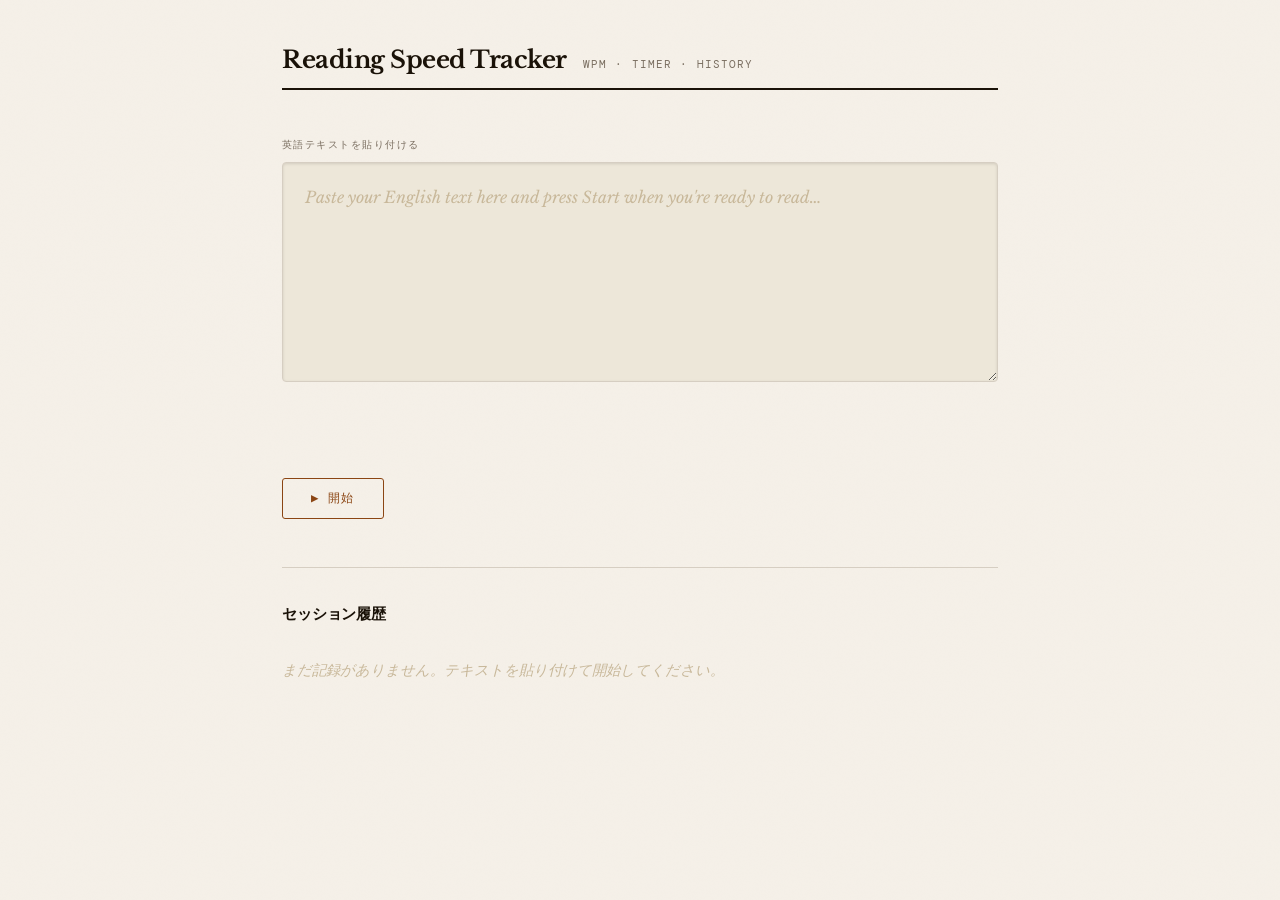
==== index.html @ 4b0d695a "Rename reading-speed-tracker.html to index.html" ====
<!DOCTYPE html>
<html lang="ja">
<head>
<meta charset="UTF-8">
<meta name="viewport" content="width=device-width, initial-scale=1.0">
<title>Reading Speed Tracker</title>
<link rel="preconnect" href="https://fonts.googleapis.com">
<link href="https://fonts.googleapis.com/css2?family=Libre+Baskerville:ital,wght@0,400;0,700;1,400&family=DM+Mono:wght@300;400&display=swap" rel="stylesheet">
<style>
  *, *::before, *::after { box-sizing: border-box; margin: 0; padding: 0; }

  :root {
    --ink: #1a1208;
    --paper: #f5f0e8;
    --cream: #ede7d9;
    --sepia: #c8b89a;
    --accent: #8b4513;
    --accent-light: #c0622d;
    --muted: #7a6e60;
    --rule: #d6cec2;
    --danger: #9b2335;
    --success: #2d6a4f;
    --shadow: rgba(26,18,8,0.12);
  }

  html { font-size: 16px; }

  body {
    background: var(--paper);
    color: var(--ink);
    font-family: 'Libre Baskerville', Georgia, serif;
    min-height: 100vh;
    padding: 0;
    overflow-x: hidden;
  }

  /* Subtle grain overlay */
  body::before {
    content: '';
    position: fixed;
    inset: 0;
    background-image: url("data:image/svg+xml,%3Csvg xmlns='http://www.w3.org/2000/svg' width='200' height='200'%3E%3Cfilter id='n'%3E%3CfeTurbulence type='fractalNoise' baseFrequency='0.75' numOctaves='4' stitchTiles='stitch'/%3E%3C/filter%3E%3Crect width='200' height='200' filter='url(%23n)' opacity='0.025'/%3E%3C/svg%3E");
    pointer-events: none;
    z-index: 0;
    opacity: 0.6;
  }

  /* ── Layout ── */
  .page {
    position: relative;
    z-index: 1;
    max-width: 780px;
    margin: 0 auto;
    padding: 48px 32px 80px;
  }

  /* ── Header ── */
  header {
    border-bottom: 2px solid var(--ink);
    padding-bottom: 16px;
    margin-bottom: 48px;
    display: flex;
    align-items: baseline;
    gap: 16px;
  }

  header h1 {
    font-size: 1.5rem;
    font-weight: 700;
    letter-spacing: -0.02em;
    line-height: 1;
    color: var(--ink);
  }

  header .subtitle {
    font-family: 'DM Mono', monospace;
    font-size: 0.7rem;
    color: var(--muted);
    letter-spacing: 0.1em;
    text-transform: uppercase;
  }

  /* ── Section label ── */
  .section-label {
    font-family: 'DM Mono', monospace;
    font-size: 0.65rem;
    letter-spacing: 0.14em;
    text-transform: uppercase;
    color: var(--muted);
    margin-bottom: 10px;
  }

  /* ── Textarea ── */
  .input-area {
    margin-bottom: 24px;
  }

  textarea {
    width: 100%;
    min-height: 220px;
    resize: vertical;
    background: var(--cream);
    border: 1.5px solid var(--rule);
    border-radius: 4px;
    padding: 20px 22px;
    font-family: 'Libre Baskerville', Georgia, serif;
    font-size: 1rem;
    line-height: 1.75;
    color: var(--ink);
    outline: none;
    transition: border-color 0.2s, box-shadow 0.2s;
    box-shadow: inset 0 1px 3px var(--shadow);
  }

  textarea::placeholder {
    color: var(--sepia);
    font-style: italic;
  }

  textarea:focus {
    border-color: var(--accent);
    box-shadow: inset 0 1px 3px var(--shadow), 0 0 0 3px rgba(139,69,19,0.1);
  }

  textarea:disabled {
    cursor: not-allowed;
    opacity: 0.7;
  }

  /* ── Reading display ── */
  .reading-display {
    display: none;
    background: var(--cream);
    border: 1.5px solid var(--rule);
    border-radius: 4px;
    padding: 28px 30px;
    font-size: 1.05rem;
    line-height: 1.85;
    color: var(--ink);
    min-height: 220px;
    box-shadow: inset 0 1px 3px var(--shadow);
    white-space: pre-wrap;
    word-break: break-word;
    margin-bottom: 24px;
    animation: fadeIn 0.35s ease;
  }

  @keyframes fadeIn { from { opacity:0; transform:translateY(4px); } to { opacity:1; transform:translateY(0); } }

  /* ── Timer bar ── */
  .timer-row {
    display: flex;
    align-items: center;
    gap: 20px;
    margin-bottom: 20px;
    height: 48px;
  }

  .timer-display {
    font-family: 'DM Mono', monospace;
    font-size: 2rem;
    font-weight: 300;
    color: var(--accent);
    letter-spacing: 0.05em;
    min-width: 110px;
    display: none;
  }

  .timer-display.visible { display: block; animation: fadeIn 0.2s ease; }

  /* pulse dot */
  .pulse-dot {
    width: 8px;
    height: 8px;
    border-radius: 50%;
    background: var(--accent-light);
    display: none;
    box-shadow: 0 0 0 0 rgba(192,98,45,0.5);
  }

  .pulse-dot.visible {
    display: block;
    animation: pulse 1.4s ease infinite;
  }

  @keyframes pulse {
    0%   { box-shadow: 0 0 0 0   rgba(192,98,45,0.5); }
    70%  { box-shadow: 0 0 0 8px rgba(192,98,45,0); }
    100% { box-shadow: 0 0 0 0   rgba(192,98,45,0); }
  }

  /* ── Buttons ── */
  .btn-row {
    display: flex;
    gap: 12px;
    flex-wrap: wrap;
  }

  .btn {
    font-family: 'DM Mono', monospace;
    font-size: 0.78rem;
    letter-spacing: 0.1em;
    text-transform: uppercase;
    border: 1.5px solid currentColor;
    border-radius: 3px;
    padding: 11px 28px;
    cursor: pointer;
    transition: background 0.18s, color 0.18s, transform 0.12s;
    background: transparent;
  }

  .btn:active { transform: scale(0.97); }

  .btn-start {
    color: var(--accent);
    border-color: var(--accent);
  }
  .btn-start:hover { background: var(--accent); color: var(--paper); }
  .btn-start:disabled { opacity: 0.35; cursor: not-allowed; }
  .btn-start:disabled:hover { background: transparent; color: var(--accent); }

  .btn-stop {
    color: var(--success);
    border-color: var(--success);
    display: none;
  }
  .btn-stop:hover { background: var(--success); color: var(--paper); }

  .btn-reset {
    color: var(--muted);
    border-color: var(--rule);
    display: none;
  }
  .btn-reset:hover { background: var(--muted); color: var(--paper); border-color: var(--muted); }

  /* ── Divider ── */
  .divider {
    border: none;
    border-top: 1px solid var(--rule);
    margin: 48px 0 36px;
  }

  /* ── History ── */
  .history-header {
    display: flex;
    align-items: baseline;
    justify-content: space-between;
    margin-bottom: 20px;
  }

  .history-title {
    font-size: 0.95rem;
    font-weight: 700;
    letter-spacing: -0.01em;
  }

  .history-count {
    font-family: 'DM Mono', monospace;
    font-size: 0.65rem;
    color: var(--muted);
  }

  .history-empty {
    font-style: italic;
    color: var(--sepia);
    font-size: 0.9rem;
    padding: 16px 0;
  }

  .history-list {
    display: flex;
    flex-direction: column;
    gap: 1px;
  }

  .history-item {
    background: var(--cream);
    border: 1px solid var(--rule);
    border-radius: 3px;
    padding: 14px 16px;
    display: grid;
    grid-template-columns: 1fr auto;
    align-items: start;
    gap: 12px;
    animation: slideIn 0.3s ease;
    transition: background 0.15s;
  }

  .history-item:hover { background: #e8e0d0; }

  @keyframes slideIn {
    from { opacity:0; transform:translateX(-6px); }
    to   { opacity:1; transform:translateX(0); }
  }

  .history-item-body { min-width: 0; }

  /* Row 1: datetime */
  .history-datetime {
    font-family: 'DM Mono', monospace;
    font-size: 0.65rem;
    color: var(--sepia);
    margin-bottom: 8px;
    letter-spacing: 0.04em;
  }

  /* Row 2: wpm + stats */
  .history-stats {
    display: flex;
    align-items: baseline;
    gap: 16px;
    flex-wrap: wrap;
    margin-bottom: 8px;
  }

  .history-wpm {
    font-family: 'DM Mono', monospace;
    font-size: 1.25rem;
    font-weight: 400;
    color: var(--accent);
    letter-spacing: -0.02em;
    line-height: 1;
  }

  .history-wpm span {
    font-size: 0.62rem;
    letter-spacing: 0.1em;
    text-transform: uppercase;
    color: var(--muted);
    margin-left: 2px;
  }

  .history-stat {
    font-family: 'DM Mono', monospace;
    font-size: 0.75rem;
    color: var(--muted);
  }

  .stat-sep {
    color: var(--rule);
    font-size: 0.7rem;
  }

  /* Row 3: labeled badges */
  .history-badges {
    display: flex;
    align-items: center;
    gap: 10px;
    flex-wrap: wrap;
  }

  .badge-group {
    display: flex;
    align-items: center;
    gap: 5px;
  }

  .badge-category {
    font-family: 'DM Mono', monospace;
    font-size: 0.58rem;
    letter-spacing: 0.1em;
    text-transform: uppercase;
    color: var(--sepia);
  }

  .btn-delete {
    background: none;
    border: none;
    cursor: pointer;
    color: var(--sepia);
    font-size: 1rem;
    line-height: 1;
    padding: 2px 4px;
    border-radius: 2px;
    transition: color 0.15s, background 0.15s;
    flex-shrink: 0;
    font-family: 'DM Mono', monospace;
  }

  .btn-delete:hover { color: var(--danger); background: rgba(155,35,53,0.08); }

  /* ── WPM rating badge ── */
  .wpm-badge {
    display: inline-block;
    font-family: 'DM Mono', monospace;
    font-size: 0.58rem;
    letter-spacing: 0.1em;
    text-transform: uppercase;
    padding: 2px 7px;
    border-radius: 2px;
    vertical-align: middle;
    margin-left: 8px;
  }

  .badge-slow   { background: #f0ebe3; color: var(--muted); border: 1px solid var(--rule); }
  .badge-avg    { background: #e8f0eb; color: var(--success); border: 1px solid #b5d4be; }
  .badge-fast   { background: #fdf0e8; color: var(--accent-light); border: 1px solid #e8c8a8; }
  .badge-expert { background: #fde8ec; color: var(--danger); border: 1px solid #e8b8c4; }

  /* ── Difficulty badge ── */
  .diff-badge {
    display: inline-block;
    font-family: 'DM Mono', monospace;
    font-size: 0.58rem;
    letter-spacing: 0.1em;
    text-transform: uppercase;
    padding: 2px 7px;
    border-radius: 2px;
    vertical-align: middle;
    cursor: default;
  }
  .diff-easy         { background: #eaf4ee; color: #2d6a4f; border: 1px solid #b5d4be; }
  .diff-intermediate { background: #eaf0f8; color: #2a5a8a; border: 1px solid #aac4e0; }
  .diff-advanced     { background: #f5eefa; color: #6b3a9a; border: 1px solid #cba8e8; }
  .diff-academic     { background: #fde8ec; color: var(--danger); border: 1px solid #e8b8c4; }

  /* ── Scroll fade for history ── */
  .history-scroll {
    max-height: 520px;
    overflow-y: auto;
    scrollbar-width: thin;
    scrollbar-color: var(--rule) transparent;
    padding-right: 4px;
  }

  /* ── Responsive ── */
  @media (max-width: 540px) {
    .page { padding: 28px 18px 60px; }
    header { flex-direction: column; gap: 4px; }
    .timer-display { font-size: 1.5rem; }
    .history-meta { gap: 8px; }
  }
</style>
</head>
<body>
<div class="page">

  <header>
    <h1>Reading Speed Tracker</h1>
    <span class="subtitle">WPM · Timer · History</span>
  </header>

  <!-- Input -->
  <div class="input-area" id="inputArea">
    <div class="section-label">英語テキストを貼り付ける</div>
    <textarea
      id="textInput"
      placeholder="Paste your English text here and press Start when you're ready to read…"
      spellcheck="false"
    ></textarea>
  </div>

  <!-- Reading view -->
  <div class="reading-display" id="readingDisplay"></div>

  <!-- Timer + buttons -->
  <div class="timer-row">
    <div class="pulse-dot" id="pulseDot"></div>
    <div class="timer-display" id="timerDisplay">0:00.0</div>
  </div>

  <div class="btn-row">
    <button class="btn btn-start" id="btnStart">▶ 開始</button>
    <button class="btn btn-stop"  id="btnStop">■ 終了</button>
    <button class="btn btn-reset" id="btnReset">↺ リセット</button>
  </div>

  <hr class="divider">

  <!-- History -->
  <div class="history-header">
    <div class="history-title">セッション履歴</div>
    <div class="history-count" id="historyCount"></div>
  </div>

  <div class="history-scroll">
    <div class="history-list" id="historyList">
      <div class="history-empty" id="historyEmpty">まだ記録がありません。テキストを貼り付けて開始してください。</div>
    </div>
  </div>

</div>

<script>
  (() => {
    // ── State ──
    let timerInterval = null;
    let startTime     = null;
    let elapsedMs     = 0;
    let running       = false;
    let sessions      = JSON.parse(localStorage.getItem('rspd_sessions') || '[]');

    // ── Elements ──
    const textInput      = document.getElementById('textInput');
    const readingDisplay = document.getElementById('readingDisplay');
    const inputArea      = document.getElementById('inputArea');
    const timerDisplay   = document.getElementById('timerDisplay');
    const pulseDot       = document.getElementById('pulseDot');
    const btnStart       = document.getElementById('btnStart');
    const btnStop        = document.getElementById('btnStop');
    const btnReset       = document.getElementById('btnReset');
    const historyList    = document.getElementById('historyList');
    const historyEmpty   = document.getElementById('historyEmpty');
    const historyCount   = document.getElementById('historyCount');

    // ── Helpers ──
    function countWords(text) {
      return text.trim().split(/\s+/).filter(w => w.length > 0).length;
    }

    function formatTime(ms) {
      const total = Math.floor(ms / 100);
      const tenths = total % 10;
      const secs   = Math.floor(total / 10) % 60;
      const mins   = Math.floor(total / 600);
      return `${mins}:${String(secs).padStart(2,'0')}.${tenths}`;
    }

    function calcWPM(words, ms) {
      const mins = ms / 60000;
      return mins > 0 ? Math.round(words / mins) : 0;
    }

    function wpmBadge(wpm) {
      // Based on native English reader speed norms by school grade
      if (wpm <  150) return ['badge-slow',   'Elementary'];    // ~Grade 1-4
      if (wpm <  250) return ['badge-avg',    'Middle School']; // ~Grade 5-8 / avg adult
      if (wpm <  400) return ['badge-fast',   'High School'];   // ~Grade 9-12
      if (wpm <  600) return ['badge-fast',   'College'];       // above-avg adult
      return              ['badge-expert', 'Speed Reader'];  // exceptional
    }

    // ── Difficulty analysis (Flesch-Kincaid + Gunning Fog blend) ──
    function countSyllables(word) {
      word = word.toLowerCase().replace(/[^a-z]/g, '');
      if (!word) return 0;
      if (word.length <= 3) return 1;
      word = word.replace(/e$/, ''); // drop silent final e
      const groups = word.match(/[aeiouy]+/g);
      return Math.max(1, groups ? groups.length : 1);
    }

    function analyzeDifficulty(text) {
      const sentences = text.split(/[.!?]+/).map(s => s.trim()).filter(s => s.length > 0);
      const sentCount = Math.max(1, sentences.length);
      const words     = text.match(/[a-zA-Z'-]+/g) || [];
      const wordCount = Math.max(1, words.length);

      let totalSyl = 0, complexWc = 0;
      words.forEach(w => {
        const s = countSyllables(w);
        totalSyl += s;
        if (s >= 3) complexWc++;
      });

      // Flesch-Kincaid Grade Level
      const fkgl = 0.39 * (wordCount / sentCount) + 11.8 * (totalSyl / wordCount) - 15.59;
      // Gunning Fog hard-word ratio (scaled to grade-like range)
      const fogBoost = (complexWc / wordCount) * 40;
      // Blend FK 70% + Fog 30%
      const grade = Math.max(0, Math.round((fkgl * 0.7 + fogBoost * 0.3) * 10) / 10);

      // Labels mirror FK Grade Level: literally the US school grade system
      let cls, label;
      if      (grade <  6) { cls = 'diff-easy';         label = 'Elementary';   }
      else if (grade <  9) { cls = 'diff-intermediate'; label = 'Middle School'; }
      else if (grade < 13) { cls = 'diff-advanced';     label = 'High School';  }
      else                 { cls = 'diff-academic';     label = 'College';      }

      return { cls, label, grade };
    }

    function nowLabel() {
      const d   = new Date();
      const mon = d.toLocaleString('en-US', { month: 'short' });
      const day = d.getDate();
      const hh  = String(d.getHours()).padStart(2, '0');
      const mm  = String(d.getMinutes()).padStart(2, '0');
      return `${mon} ${day}  ·  ${hh}:${mm}`;
    }

    function saveSession(session) {
      sessions.unshift(session);
      localStorage.setItem('rspd_sessions', JSON.stringify(sessions));
    }

    function deleteSession(id) {
      sessions = sessions.filter(s => s.id !== id);
      localStorage.setItem('rspd_sessions', JSON.stringify(sessions));
      renderHistory();
    }

    // ── Render history ──
    function renderHistory() {
      // remove old items (keep empty msg)
      [...historyList.querySelectorAll('.history-item')].forEach(el => el.remove());

      if (sessions.length === 0) {
        historyEmpty.style.display = '';
        historyCount.textContent   = '';
        return;
      }

      historyEmpty.style.display = 'none';
      historyCount.textContent   = `${sessions.length} 件`;

      sessions.forEach(s => {
        const [cls, label] = wpmBadge(s.wpm);
        const diff = s.diff || analyzeDifficulty(s.text);

        const el = document.createElement('div');
        el.className  = 'history-item';
        el.dataset.id = s.id;

        el.innerHTML = `
          <div class="history-item-body">
            <div class="history-datetime">${s.time}</div>
            <div class="history-stats">
              <div class="history-wpm">${s.wpm}<span>wpm</span></div>
              <span class="stat-sep">·</span>
              <span class="history-stat">${formatTime(s.ms)}</span>
              <span class="stat-sep">·</span>
              <span class="history-stat">${s.words} words</span>
            </div>
            <div class="history-badges">
              <div class="badge-group">
                <span class="badge-category">Pace</span>
                <span class="wpm-badge ${cls}" title="Reading speed vs. native English speakers">${label}</span>
              </div>
              <div class="badge-group">
                <span class="badge-category">Text</span>
                <span class="diff-badge ${diff.cls}" title="FK Grade ${diff.grade}">${diff.label}</span>
              </div>
            </div>
          </div>
          <button class="btn-delete" title="削除" data-id="${s.id}">✕</button>
        `;

        historyList.appendChild(el);
      });
    }

    function escHtml(s) {
      return s.replace(/&/g,'&amp;').replace(/</g,'&lt;').replace(/>/g,'&gt;').replace(/"/g,'&quot;');
    }

    // ── Timer tick ──
    function tick() {
      elapsedMs = Date.now() - startTime;
      timerDisplay.textContent = formatTime(elapsedMs);
    }

    // ── Start ──
    btnStart.addEventListener('click', () => {
      const text = textInput.value.trim();
      if (!text) {
        textInput.focus();
        textInput.style.borderColor = 'var(--danger)';
        setTimeout(() => textInput.style.borderColor = '', 1200);
        return;
      }

      running = true;
      startTime = Date.now();
      elapsedMs = 0;

      // Switch UI
      inputArea.style.display       = 'none';
      readingDisplay.style.display  = 'block';
      readingDisplay.textContent    = text;
      timerDisplay.classList.add('visible');
      pulseDot.classList.add('visible');
      btnStart.style.display        = 'none';
      btnStop.style.display         = 'inline-block';
      btnReset.style.display        = 'none';

      timerInterval = setInterval(tick, 100);
    });

    // ── Stop ──
    btnStop.addEventListener('click', () => {
      if (!running) return;
      clearInterval(timerInterval);
      running = false;

      elapsedMs = Date.now() - startTime;
      const text  = textInput.value.trim();
      const words = countWords(text);
      const wpm   = calcWPM(words, elapsedMs);

      // Stop visual
      pulseDot.classList.remove('visible');
      timerDisplay.textContent = formatTime(elapsedMs);

      // Save
      const session = { id: Date.now(), text, words, ms: elapsedMs, wpm, diff: analyzeDifficulty(text), time: nowLabel() };
      saveSession(session);
      renderHistory();

      // Show reset
      btnStop.style.display  = 'none';
      btnReset.style.display = 'inline-block';
    });

    // ── Reset ──
    btnReset.addEventListener('click', () => {
      running = false;
      elapsedMs = 0;

      inputArea.style.display       = '';
      readingDisplay.style.display  = 'none';
      timerDisplay.classList.remove('visible');
      timerDisplay.textContent      = '0:00.0';
      pulseDot.classList.remove('visible');
      btnStop.style.display         = 'none';
      btnReset.style.display        = 'none';
      btnStart.style.display        = '';
      textInput.value               = '';
    });

    // ── Delete history ──
    historyList.addEventListener('click', e => {
      const btn = e.target.closest('.btn-delete');
      if (!btn) return;
      const id = Number(btn.dataset.id);
      const item = btn.closest('.history-item');
      item.style.transition = 'opacity 0.2s, transform 0.2s';
      item.style.opacity    = '0';
      item.style.transform  = 'translateX(10px)';
      setTimeout(() => { deleteSession(id); }, 200);
    });

    // ── Init ──
    renderHistory();
  })();
</script>
</body>
</html>
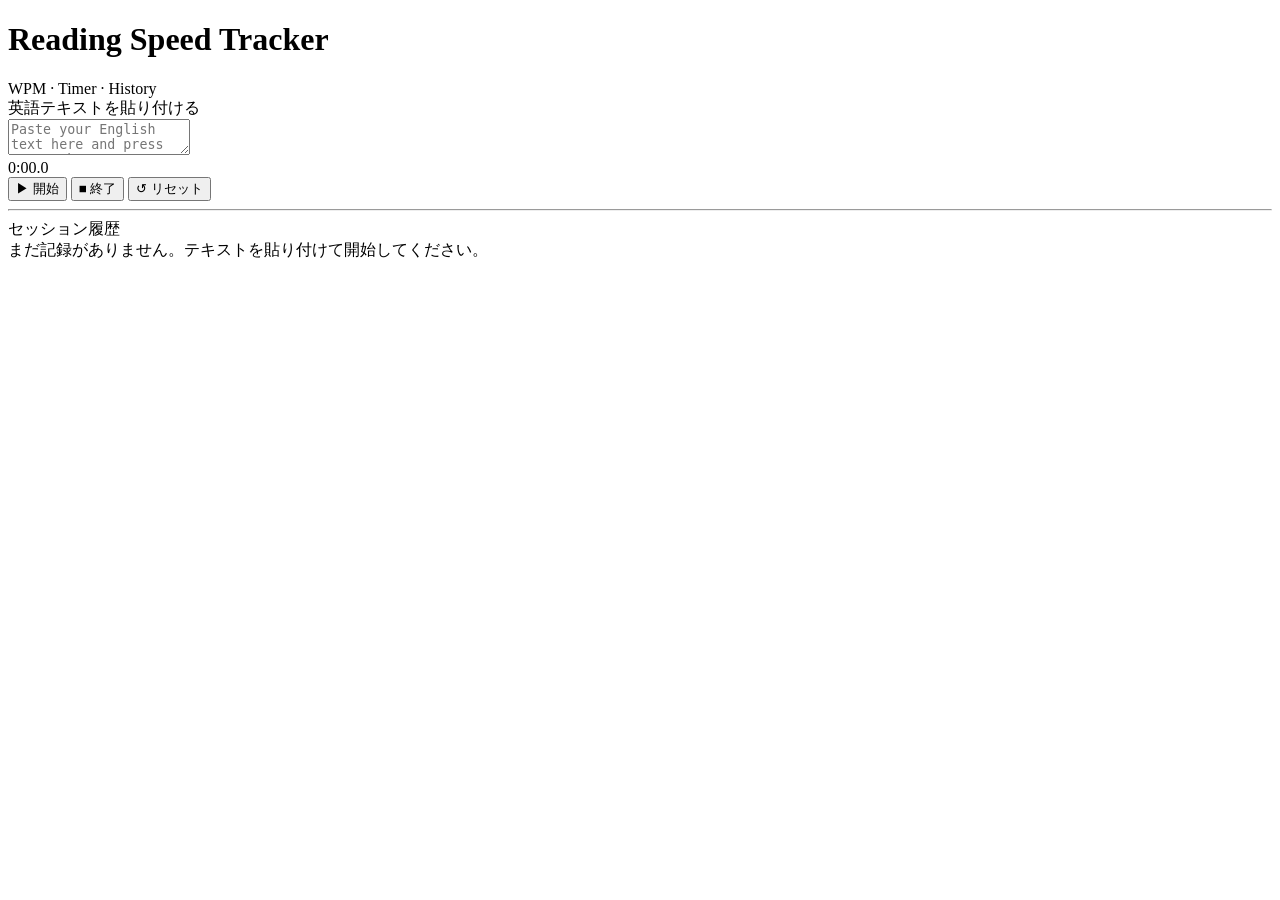
==== commit 447b76b7: "Extract styles to external CSS file The styles for the reading speed tracker have been moved from an" ====
--- a/index.html
+++ b/index.html
@@ -6,431 +6,7 @@
 <title>Reading Speed Tracker</title>
 <link rel="preconnect" href="https://fonts.googleapis.com">
 <link href="https://fonts.googleapis.com/css2?family=Libre+Baskerville:ital,wght@0,400;0,700;1,400&family=DM+Mono:wght@300;400&display=swap" rel="stylesheet">
-<style>
-  *, *::before, *::after { box-sizing: border-box; margin: 0; padding: 0; }
-
-  :root {
-    --ink: #1a1208;
-    --paper: #f5f0e8;
-    --cream: #ede7d9;
-    --sepia: #c8b89a;
-    --accent: #8b4513;
-    --accent-light: #c0622d;
-    --muted: #7a6e60;
-    --rule: #d6cec2;
-    --danger: #9b2335;
-    --success: #2d6a4f;
-    --shadow: rgba(26,18,8,0.12);
-  }
-
-  html { font-size: 16px; }
-
-  body {
-    background: var(--paper);
-    color: var(--ink);
-    font-family: 'Libre Baskerville', Georgia, serif;
-    min-height: 100vh;
-    padding: 0;
-    overflow-x: hidden;
-  }
-
-  /* Subtle grain overlay */
-  body::before {
-    content: '';
-    position: fixed;
-    inset: 0;
-    background-image: url("data:image/svg+xml,%3Csvg xmlns='http://www.w3.org/2000/svg' width='200' height='200'%3E%3Cfilter id='n'%3E%3CfeTurbulence type='fractalNoise' baseFrequency='0.75' numOctaves='4' stitchTiles='stitch'/%3E%3C/filter%3E%3Crect width='200' height='200' filter='url(%23n)' opacity='0.025'/%3E%3C/svg%3E");
-    pointer-events: none;
-    z-index: 0;
-    opacity: 0.6;
-  }
-
-  /* ── Layout ── */
-  .page {
-    position: relative;
-    z-index: 1;
-    max-width: 780px;
-    margin: 0 auto;
-    padding: 48px 32px 80px;
-  }
-
-  /* ── Header ── */
-  header {
-    border-bottom: 2px solid var(--ink);
-    padding-bottom: 16px;
-    margin-bottom: 48px;
-    display: flex;
-    align-items: baseline;
-    gap: 16px;
-  }
-
-  header h1 {
-    font-size: 1.5rem;
-    font-weight: 700;
-    letter-spacing: -0.02em;
-    line-height: 1;
-    color: var(--ink);
-  }
-
-  header .subtitle {
-    font-family: 'DM Mono', monospace;
-    font-size: 0.7rem;
-    color: var(--muted);
-    letter-spacing: 0.1em;
-    text-transform: uppercase;
-  }
-
-  /* ── Section label ── */
-  .section-label {
-    font-family: 'DM Mono', monospace;
-    font-size: 0.65rem;
-    letter-spacing: 0.14em;
-    text-transform: uppercase;
-    color: var(--muted);
-    margin-bottom: 10px;
-  }
-
-  /* ── Textarea ── */
-  .input-area {
-    margin-bottom: 24px;
-  }
-
-  textarea {
-    width: 100%;
-    min-height: 220px;
-    resize: vertical;
-    background: var(--cream);
-    border: 1.5px solid var(--rule);
-    border-radius: 4px;
-    padding: 20px 22px;
-    font-family: 'Libre Baskerville', Georgia, serif;
-    font-size: 1rem;
-    line-height: 1.75;
-    color: var(--ink);
-    outline: none;
-    transition: border-color 0.2s, box-shadow 0.2s;
-    box-shadow: inset 0 1px 3px var(--shadow);
-  }
-
-  textarea::placeholder {
-    color: var(--sepia);
-    font-style: italic;
-  }
-
-  textarea:focus {
-    border-color: var(--accent);
-    box-shadow: inset 0 1px 3px var(--shadow), 0 0 0 3px rgba(139,69,19,0.1);
-  }
-
-  textarea:disabled {
-    cursor: not-allowed;
-    opacity: 0.7;
-  }
-
-  /* ── Reading display ── */
-  .reading-display {
-    display: none;
-    background: var(--cream);
-    border: 1.5px solid var(--rule);
-    border-radius: 4px;
-    padding: 28px 30px;
-    font-size: 1.05rem;
-    line-height: 1.85;
-    color: var(--ink);
-    min-height: 220px;
-    box-shadow: inset 0 1px 3px var(--shadow);
-    white-space: pre-wrap;
-    word-break: break-word;
-    margin-bottom: 24px;
-    animation: fadeIn 0.35s ease;
-  }
-
-  @keyframes fadeIn { from { opacity:0; transform:translateY(4px); } to { opacity:1; transform:translateY(0); } }
-
-  /* ── Timer bar ── */
-  .timer-row {
-    display: flex;
-    align-items: center;
-    gap: 20px;
-    margin-bottom: 20px;
-    height: 48px;
-  }
-
-  .timer-display {
-    font-family: 'DM Mono', monospace;
-    font-size: 2rem;
-    font-weight: 300;
-    color: var(--accent);
-    letter-spacing: 0.05em;
-    min-width: 110px;
-    display: none;
-  }
-
-  .timer-display.visible { display: block; animation: fadeIn 0.2s ease; }
-
-  /* pulse dot */
-  .pulse-dot {
-    width: 8px;
-    height: 8px;
-    border-radius: 50%;
-    background: var(--accent-light);
-    display: none;
-    box-shadow: 0 0 0 0 rgba(192,98,45,0.5);
-  }
-
-  .pulse-dot.visible {
-    display: block;
-    animation: pulse 1.4s ease infinite;
-  }
-
-  @keyframes pulse {
-    0%   { box-shadow: 0 0 0 0   rgba(192,98,45,0.5); }
-    70%  { box-shadow: 0 0 0 8px rgba(192,98,45,0); }
-    100% { box-shadow: 0 0 0 0   rgba(192,98,45,0); }
-  }
-
-  /* ── Buttons ── */
-  .btn-row {
-    display: flex;
-    gap: 12px;
-    flex-wrap: wrap;
-  }
-
-  .btn {
-    font-family: 'DM Mono', monospace;
-    font-size: 0.78rem;
-    letter-spacing: 0.1em;
-    text-transform: uppercase;
-    border: 1.5px solid currentColor;
-    border-radius: 3px;
-    padding: 11px 28px;
-    cursor: pointer;
-    transition: background 0.18s, color 0.18s, transform 0.12s;
-    background: transparent;
-  }
-
-  .btn:active { transform: scale(0.97); }
-
-  .btn-start {
-    color: var(--accent);
-    border-color: var(--accent);
-  }
-  .btn-start:hover { background: var(--accent); color: var(--paper); }
-  .btn-start:disabled { opacity: 0.35; cursor: not-allowed; }
-  .btn-start:disabled:hover { background: transparent; color: var(--accent); }
-
-  .btn-stop {
-    color: var(--success);
-    border-color: var(--success);
-    display: none;
-  }
-  .btn-stop:hover { background: var(--success); color: var(--paper); }
-
-  .btn-reset {
-    color: var(--muted);
-    border-color: var(--rule);
-    display: none;
-  }
-  .btn-reset:hover { background: var(--muted); color: var(--paper); border-color: var(--muted); }
-
-  /* ── Divider ── */
-  .divider {
-    border: none;
-    border-top: 1px solid var(--rule);
-    margin: 48px 0 36px;
-  }
-
-  /* ── History ── */
-  .history-header {
-    display: flex;
-    align-items: baseline;
-    justify-content: space-between;
-    margin-bottom: 20px;
-  }
-
-  .history-title {
-    font-size: 0.95rem;
-    font-weight: 700;
-    letter-spacing: -0.01em;
-  }
-
-  .history-count {
-    font-family: 'DM Mono', monospace;
-    font-size: 0.65rem;
-    color: var(--muted);
-  }
-
-  .history-empty {
-    font-style: italic;
-    color: var(--sepia);
-    font-size: 0.9rem;
-    padding: 16px 0;
-  }
-
-  .history-list {
-    display: flex;
-    flex-direction: column;
-    gap: 1px;
-  }
-
-  .history-item {
-    background: var(--cream);
-    border: 1px solid var(--rule);
-    border-radius: 3px;
-    padding: 14px 16px;
-    display: grid;
-    grid-template-columns: 1fr auto;
-    align-items: start;
-    gap: 12px;
-    animation: slideIn 0.3s ease;
-    transition: background 0.15s;
-  }
-
-  .history-item:hover { background: #e8e0d0; }
-
-  @keyframes slideIn {
-    from { opacity:0; transform:translateX(-6px); }
-    to   { opacity:1; transform:translateX(0); }
-  }
-
-  .history-item-body { min-width: 0; }
-
-  /* Row 1: datetime */
-  .history-datetime {
-    font-family: 'DM Mono', monospace;
-    font-size: 0.65rem;
-    color: var(--sepia);
-    margin-bottom: 8px;
-    letter-spacing: 0.04em;
-  }
-
-  /* Row 2: wpm + stats */
-  .history-stats {
-    display: flex;
-    align-items: baseline;
-    gap: 16px;
-    flex-wrap: wrap;
-    margin-bottom: 8px;
-  }
-
-  .history-wpm {
-    font-family: 'DM Mono', monospace;
-    font-size: 1.25rem;
-    font-weight: 400;
-    color: var(--accent);
-    letter-spacing: -0.02em;
-    line-height: 1;
-  }
-
-  .history-wpm span {
-    font-size: 0.62rem;
-    letter-spacing: 0.1em;
-    text-transform: uppercase;
-    color: var(--muted);
-    margin-left: 2px;
-  }
-
-  .history-stat {
-    font-family: 'DM Mono', monospace;
-    font-size: 0.75rem;
-    color: var(--muted);
-  }
-
-  .stat-sep {
-    color: var(--rule);
-    font-size: 0.7rem;
-  }
-
-  /* Row 3: labeled badges */
-  .history-badges {
-    display: flex;
-    align-items: center;
-    gap: 10px;
-    flex-wrap: wrap;
-  }
-
-  .badge-group {
-    display: flex;
-    align-items: center;
-    gap: 5px;
-  }
-
-  .badge-category {
-    font-family: 'DM Mono', monospace;
-    font-size: 0.58rem;
-    letter-spacing: 0.1em;
-    text-transform: uppercase;
-    color: var(--sepia);
-  }
-
-  .btn-delete {
-    background: none;
-    border: none;
-    cursor: pointer;
-    color: var(--sepia);
-    font-size: 1rem;
-    line-height: 1;
-    padding: 2px 4px;
-    border-radius: 2px;
-    transition: color 0.15s, background 0.15s;
-    flex-shrink: 0;
-    font-family: 'DM Mono', monospace;
-  }
-
-  .btn-delete:hover { color: var(--danger); background: rgba(155,35,53,0.08); }
-
-  /* ── WPM rating badge ── */
-  .wpm-badge {
-    display: inline-block;
-    font-family: 'DM Mono', monospace;
-    font-size: 0.58rem;
-    letter-spacing: 0.1em;
-    text-transform: uppercase;
-    padding: 2px 7px;
-    border-radius: 2px;
-    vertical-align: middle;
-    margin-left: 8px;
-  }
-
-  .badge-slow   { background: #f0ebe3; color: var(--muted); border: 1px solid var(--rule); }
-  .badge-avg    { background: #e8f0eb; color: var(--success); border: 1px solid #b5d4be; }
-  .badge-fast   { background: #fdf0e8; color: var(--accent-light); border: 1px solid #e8c8a8; }
-  .badge-expert { background: #fde8ec; color: var(--danger); border: 1px solid #e8b8c4; }
-
-  /* ── Difficulty badge ── */
-  .diff-badge {
-    display: inline-block;
-    font-family: 'DM Mono', monospace;
-    font-size: 0.58rem;
-    letter-spacing: 0.1em;
-    text-transform: uppercase;
-    padding: 2px 7px;
-    border-radius: 2px;
-    vertical-align: middle;
-    cursor: default;
-  }
-  .diff-easy         { background: #eaf4ee; color: #2d6a4f; border: 1px solid #b5d4be; }
-  .diff-intermediate { background: #eaf0f8; color: #2a5a8a; border: 1px solid #aac4e0; }
-  .diff-advanced     { background: #f5eefa; color: #6b3a9a; border: 1px solid #cba8e8; }
-  .diff-academic     { background: #fde8ec; color: var(--danger); border: 1px solid #e8b8c4; }
-
-  /* ── Scroll fade for history ── */
-  .history-scroll {
-    max-height: 520px;
-    overflow-y: auto;
-    scrollbar-width: thin;
-    scrollbar-color: var(--rule) transparent;
-    padding-right: 4px;
-  }
-
-  /* ── Responsive ── */
-  @media (max-width: 540px) {
-    .page { padding: 28px 18px 60px; }
-    header { flex-direction: column; gap: 4px; }
-    .timer-display { font-size: 1.5rem; }
-    .history-meta { gap: 8px; }
-  }
-</style>
+<link rel="stylesheet" href="style.css">
 </head>
 <body>
 <div class="page">
@@ -480,259 +56,6 @@
   </div>
 
 </div>
-
-<script>
-  (() => {
-    // ── State ──
-    let timerInterval = null;
-    let startTime     = null;
-    let elapsedMs     = 0;
-    let running       = false;
-    let sessions      = JSON.parse(localStorage.getItem('rspd_sessions') || '[]');
-
-    // ── Elements ──
-    const textInput      = document.getElementById('textInput');
-    const readingDisplay = document.getElementById('readingDisplay');
-    const inputArea      = document.getElementById('inputArea');
-    const timerDisplay   = document.getElementById('timerDisplay');
-    const pulseDot       = document.getElementById('pulseDot');
-    const btnStart       = document.getElementById('btnStart');
-    const btnStop        = document.getElementById('btnStop');
-    const btnReset       = document.getElementById('btnReset');
-    const historyList    = document.getElementById('historyList');
-    const historyEmpty   = document.getElementById('historyEmpty');
-    const historyCount   = document.getElementById('historyCount');
-
-    // ── Helpers ──
-    function countWords(text) {
-      return text.trim().split(/\s+/).filter(w => w.length > 0).length;
-    }
-
-    function formatTime(ms) {
-      const total = Math.floor(ms / 100);
-      const tenths = total % 10;
-      const secs   = Math.floor(total / 10) % 60;
-      const mins   = Math.floor(total / 600);
-      return `${mins}:${String(secs).padStart(2,'0')}.${tenths}`;
-    }
-
-    function calcWPM(words, ms) {
-      const mins = ms / 60000;
-      return mins > 0 ? Math.round(words / mins) : 0;
-    }
-
-    function wpmBadge(wpm) {
-      // Based on native English reader speed norms by school grade
-      if (wpm <  150) return ['badge-slow',   'Elementary'];    // ~Grade 1-4
-      if (wpm <  250) return ['badge-avg',    'Middle School']; // ~Grade 5-8 / avg adult
-      if (wpm <  400) return ['badge-fast',   'High School'];   // ~Grade 9-12
-      if (wpm <  600) return ['badge-fast',   'College'];       // above-avg adult
-      return              ['badge-expert', 'Speed Reader'];  // exceptional
-    }
-
-    // ── Difficulty analysis (Flesch-Kincaid + Gunning Fog blend) ──
-    function countSyllables(word) {
-      word = word.toLowerCase().replace(/[^a-z]/g, '');
-      if (!word) return 0;
-      if (word.length <= 3) return 1;
-      word = word.replace(/e$/, ''); // drop silent final e
-      const groups = word.match(/[aeiouy]+/g);
-      return Math.max(1, groups ? groups.length : 1);
-    }
-
-    function analyzeDifficulty(text) {
-      const sentences = text.split(/[.!?]+/).map(s => s.trim()).filter(s => s.length > 0);
-      const sentCount = Math.max(1, sentences.length);
-      const words     = text.match(/[a-zA-Z'-]+/g) || [];
-      const wordCount = Math.max(1, words.length);
-
-      let totalSyl = 0, complexWc = 0;
-      words.forEach(w => {
-        const s = countSyllables(w);
-        totalSyl += s;
-        if (s >= 3) complexWc++;
-      });
-
-      // Flesch-Kincaid Grade Level
-      const fkgl = 0.39 * (wordCount / sentCount) + 11.8 * (totalSyl / wordCount) - 15.59;
-      // Gunning Fog hard-word ratio (scaled to grade-like range)
-      const fogBoost = (complexWc / wordCount) * 40;
-      // Blend FK 70% + Fog 30%
-      const grade = Math.max(0, Math.round((fkgl * 0.7 + fogBoost * 0.3) * 10) / 10);
-
-      // Labels mirror FK Grade Level: literally the US school grade system
-      let cls, label;
-      if      (grade <  6) { cls = 'diff-easy';         label = 'Elementary';   }
-      else if (grade <  9) { cls = 'diff-intermediate'; label = 'Middle School'; }
-      else if (grade < 13) { cls = 'diff-advanced';     label = 'High School';  }
-      else                 { cls = 'diff-academic';     label = 'College';      }
-
-      return { cls, label, grade };
-    }
-
-    function nowLabel() {
-      const d   = new Date();
-      const mon = d.toLocaleString('en-US', { month: 'short' });
-      const day = d.getDate();
-      const hh  = String(d.getHours()).padStart(2, '0');
-      const mm  = String(d.getMinutes()).padStart(2, '0');
-      return `${mon} ${day}  ·  ${hh}:${mm}`;
-    }
-
-    function saveSession(session) {
-      sessions.unshift(session);
-      localStorage.setItem('rspd_sessions', JSON.stringify(sessions));
-    }
-
-    function deleteSession(id) {
-      sessions = sessions.filter(s => s.id !== id);
-      localStorage.setItem('rspd_sessions', JSON.stringify(sessions));
-      renderHistory();
-    }
-
-    // ── Render history ──
-    function renderHistory() {
-      // remove old items (keep empty msg)
-      [...historyList.querySelectorAll('.history-item')].forEach(el => el.remove());
-
-      if (sessions.length === 0) {
-        historyEmpty.style.display = '';
-        historyCount.textContent   = '';
-        return;
-      }
-
-      historyEmpty.style.display = 'none';
-      historyCount.textContent   = `${sessions.length} 件`;
-
-      sessions.forEach(s => {
-        const [cls, label] = wpmBadge(s.wpm);
-        const diff = s.diff || analyzeDifficulty(s.text);
-
-        const el = document.createElement('div');
-        el.className  = 'history-item';
-        el.dataset.id = s.id;
-
-        el.innerHTML = `
-          <div class="history-item-body">
-            <div class="history-datetime">${s.time}</div>
-            <div class="history-stats">
-              <div class="history-wpm">${s.wpm}<span>wpm</span></div>
-              <span class="stat-sep">·</span>
-              <span class="history-stat">${formatTime(s.ms)}</span>
-              <span class="stat-sep">·</span>
-              <span class="history-stat">${s.words} words</span>
-            </div>
-            <div class="history-badges">
-              <div class="badge-group">
-                <span class="badge-category">Pace</span>
-                <span class="wpm-badge ${cls}" title="Reading speed vs. native English speakers">${label}</span>
-              </div>
-              <div class="badge-group">
-                <span class="badge-category">Text</span>
-                <span class="diff-badge ${diff.cls}" title="FK Grade ${diff.grade}">${diff.label}</span>
-              </div>
-            </div>
-          </div>
-          <button class="btn-delete" title="削除" data-id="${s.id}">✕</button>
-        `;
-
-        historyList.appendChild(el);
-      });
-    }
-
-    function escHtml(s) {
-      return s.replace(/&/g,'&amp;').replace(/</g,'&lt;').replace(/>/g,'&gt;').replace(/"/g,'&quot;');
-    }
-
-    // ── Timer tick ──
-    function tick() {
-      elapsedMs = Date.now() - startTime;
-      timerDisplay.textContent = formatTime(elapsedMs);
-    }
-
-    // ── Start ──
-    btnStart.addEventListener('click', () => {
-      const text = textInput.value.trim();
-      if (!text) {
-        textInput.focus();
-        textInput.style.borderColor = 'var(--danger)';
-        setTimeout(() => textInput.style.borderColor = '', 1200);
-        return;
-      }
-
-      running = true;
-      startTime = Date.now();
-      elapsedMs = 0;
-
-      // Switch UI
-      inputArea.style.display       = 'none';
-      readingDisplay.style.display  = 'block';
-      readingDisplay.textContent    = text;
-      timerDisplay.classList.add('visible');
-      pulseDot.classList.add('visible');
-      btnStart.style.display        = 'none';
-      btnStop.style.display         = 'inline-block';
-      btnReset.style.display        = 'none';
-
-      timerInterval = setInterval(tick, 100);
-    });
-
-    // ── Stop ──
-    btnStop.addEventListener('click', () => {
-      if (!running) return;
-      clearInterval(timerInterval);
-      running = false;
-
-      elapsedMs = Date.now() - startTime;
-      const text  = textInput.value.trim();
-      const words = countWords(text);
-      const wpm   = calcWPM(words, elapsedMs);
-
-      // Stop visual
-      pulseDot.classList.remove('visible');
-      timerDisplay.textContent = formatTime(elapsedMs);
-
-      // Save
-      const session = { id: Date.now(), text, words, ms: elapsedMs, wpm, diff: analyzeDifficulty(text), time: nowLabel() };
-      saveSession(session);
-      renderHistory();
-
-      // Show reset
-      btnStop.style.display  = 'none';
-      btnReset.style.display = 'inline-block';
-    });
-
-    // ── Reset ──
-    btnReset.addEventListener('click', () => {
-      running = false;
-      elapsedMs = 0;
-
-      inputArea.style.display       = '';
-      readingDisplay.style.display  = 'none';
-      timerDisplay.classList.remove('visible');
-      timerDisplay.textContent      = '0:00.0';
-      pulseDot.classList.remove('visible');
-      btnStop.style.display         = 'none';
-      btnReset.style.display        = 'none';
-      btnStart.style.display        = '';
-      textInput.value               = '';
-    });
-
-    // ── Delete history ──
-    historyList.addEventListener('click', e => {
-      const btn = e.target.closest('.btn-delete');
-      if (!btn) return;
-      const id = Number(btn.dataset.id);
-      const item = btn.closest('.history-item');
-      item.style.transition = 'opacity 0.2s, transform 0.2s';
-      item.style.opacity    = '0';
-      item.style.transform  = 'translateX(10px)';
-      setTimeout(() => { deleteSession(id); }, 200);
-    });
-
-    // ── Init ──
-    renderHistory();
-  })();
-</script>
+<script src="script.js"></script>
 </body>
 </html>
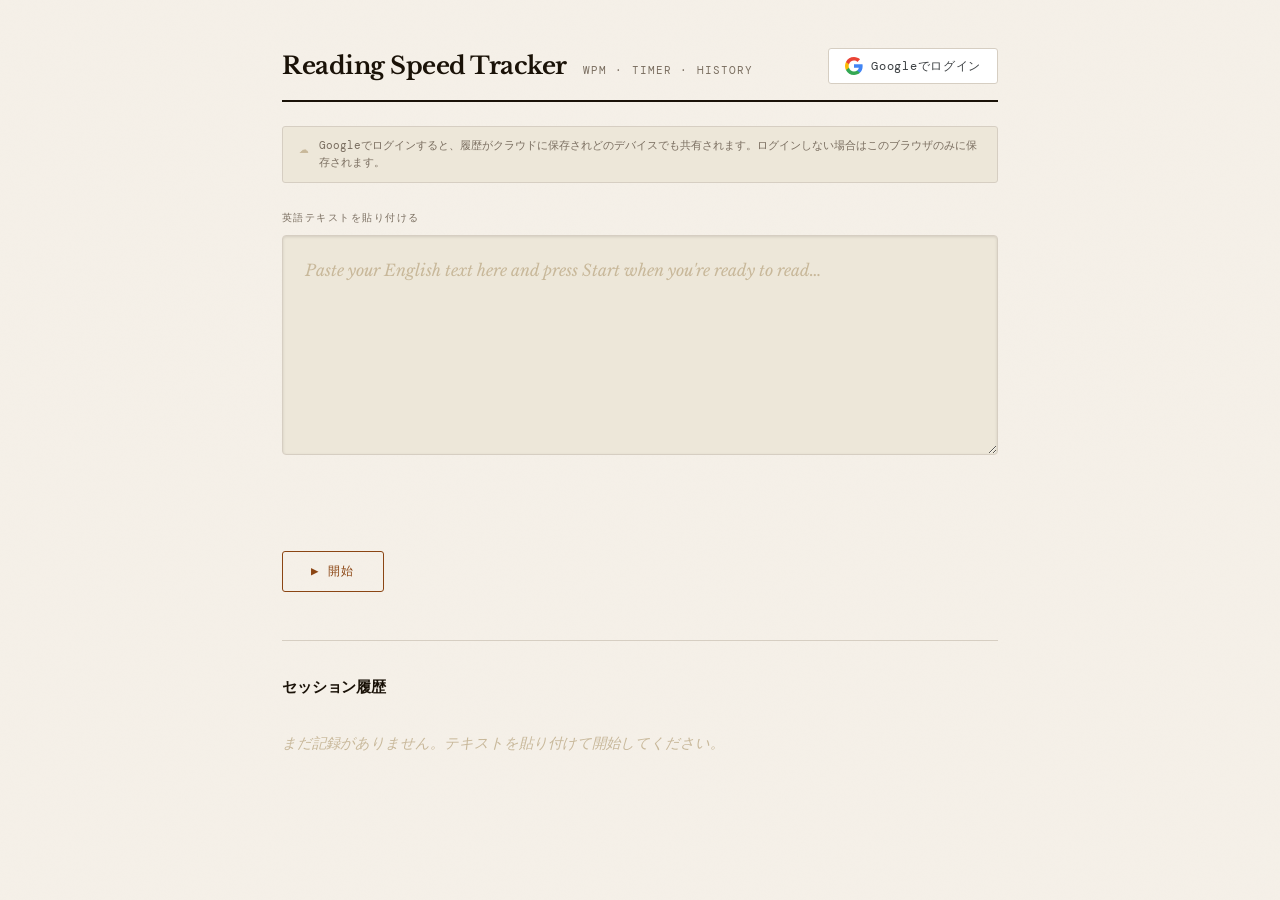
==== commit e201ae8d: "Feat: Implement Google sign-in and cloud sync Integrates Firebase authentication to allow users to s" ====
--- a/index.html
+++ b/index.html
@@ -1,61 +1,121 @@
-<!DOCTYPE html>
+<!doctype html>
 <html lang="ja">
-<head>
-<meta charset="UTF-8">
-<meta name="viewport" content="width=device-width, initial-scale=1.0">
-<title>Reading Speed Tracker</title>
-<link rel="preconnect" href="https://fonts.googleapis.com">
-<link href="https://fonts.googleapis.com/css2?family=Libre+Baskerville:ital,wght@0,400;0,700;1,400&family=DM+Mono:wght@300;400&display=swap" rel="stylesheet">
-<link rel="stylesheet" href="style.css">
-</head>
-<body>
-<div class="page">
+    <head>
+        <meta charset="UTF-8" />
+        <meta name="viewport" content="width=device-width, initial-scale=1.0" />
+        <title>Reading Speed Tracker</title>
+        <link rel="preconnect" href="https://fonts.googleapis.com" />
+        <link
+            href="https://fonts.googleapis.com/css2?family=Libre+Baskerville:ital,wght@0,400;0,700;1,400&family=DM+Mono:wght@300;400&display=swap"
+            rel="stylesheet"
+        />
+        <link rel="stylesheet" href="style.css" />
+    </head>
+    <body>
+        <div class="page">
+            <header>
+                <div class="header-left">
+                    <h1>Reading Speed Tracker</h1>
+                    <span class="subtitle">WPM · Timer · History</span>
+                </div>
+                <!-- Auth UI -->
+                <div class="auth-area" id="authArea">
+                    <!-- ログイン前 -->
+                    <button class="btn-google" id="btnSignIn">
+                        <svg
+                            width="18"
+                            height="18"
+                            viewBox="0 0 18 18"
+                            fill="none"
+                            xmlns="http://www.w3.org/2000/svg"
+                        >
+                            <path
+                                d="M17.64 9.2c0-.637-.057-1.251-.164-1.84H9v3.481h4.844c-.209 1.125-.843 2.078-1.796 2.717v2.258h2.908c1.702-1.567 2.684-3.875 2.684-6.615z"
+                                fill="#4285F4"
+                            />
+                            <path
+                                d="M9 18c2.43 0 4.467-.806 5.956-2.184l-2.908-2.258c-.806.54-1.837.86-3.048.86-2.344 0-4.328-1.584-5.036-3.711H.957v2.332A8.997 8.997 0 0 0 9 18z"
+                                fill="#34A853"
+                            />
+                            <path
+                                d="M3.964 10.707A5.41 5.41 0 0 1 3.682 9c0-.593.102-1.17.282-1.707V4.961H.957A8.996 8.996 0 0 0 0 9c0 1.452.348 2.827.957 4.039l3.007-2.332z"
+                                fill="#FBBC05"
+                            />
+                            <path
+                                d="M9 3.58c1.321 0 2.508.454 3.44 1.345l2.582-2.58C13.463.891 11.426 0 9 0A8.997 8.997 0 0 0 .957 4.961L3.964 7.293C4.672 5.163 6.656 3.58 9 3.58z"
+                                fill="#EA4335"
+                            />
+                        </svg>
+                        Googleでログイン
+                    </button>
+                    <!-- ログイン後 -->
+                    <div class="user-info" id="userInfo" style="display: none">
+                        <img
+                            class="user-avatar"
+                            id="userAvatar"
+                            src=""
+                            alt=""
+                        />
+                        <span class="user-name" id="userName"></span>
+                        <button class="btn-signout" id="btnSignOut">
+                            ログアウト
+                        </button>
+                    </div>
+                </div>
+            </header>
 
-  <header>
-    <h1>Reading Speed Tracker</h1>
-    <span class="subtitle">WPM · Timer · History</span>
-  </header>
+            <!-- 未ログイン時の案内バナー -->
+            <div class="auth-banner" id="authBanner">
+                <span class="auth-banner-icon">☁</span>
+                Googleでログインすると、履歴がクラウドに保存されどのデバイスでも共有されます。ログインしない場合はこのブラウザのみに保存されます。
+            </div>
 
-  <!-- Input -->
-  <div class="input-area" id="inputArea">
-    <div class="section-label">英語テキストを貼り付ける</div>
-    <textarea
-      id="textInput"
-      placeholder="Paste your English text here and press Start when you're ready to read…"
-      spellcheck="false"
-    ></textarea>
-  </div>
+            <!-- Input -->
+            <div class="input-area" id="inputArea">
+                <div class="section-label">英語テキストを貼り付ける</div>
+                <textarea
+                    id="textInput"
+                    placeholder="Paste your English text here and press Start when you're ready to read…"
+                    spellcheck="false"
+                ></textarea>
+            </div>
 
-  <!-- Reading view -->
-  <div class="reading-display" id="readingDisplay"></div>
+            <!-- Reading view -->
+            <div class="reading-display" id="readingDisplay"></div>
 
-  <!-- Timer + buttons -->
-  <div class="timer-row">
-    <div class="pulse-dot" id="pulseDot"></div>
-    <div class="timer-display" id="timerDisplay">0:00.0</div>
-  </div>
+            <!-- Timer + buttons -->
+            <div class="timer-row">
+                <div class="pulse-dot" id="pulseDot"></div>
+                <div class="timer-display" id="timerDisplay">0:00.0</div>
+            </div>
 
-  <div class="btn-row">
-    <button class="btn btn-start" id="btnStart">▶ 開始</button>
-    <button class="btn btn-stop"  id="btnStop">■ 終了</button>
-    <button class="btn btn-reset" id="btnReset">↺ リセット</button>
-  </div>
+            <div class="btn-row">
+                <button class="btn btn-start" id="btnStart">▶ 開始</button>
+                <button class="btn btn-stop" id="btnStop">■ 終了</button>
+                <button class="btn btn-reset" id="btnReset">↺ リセット</button>
+            </div>
 
-  <hr class="divider">
+            <hr class="divider" />
 
-  <!-- History -->
-  <div class="history-header">
-    <div class="history-title">セッション履歴</div>
-    <div class="history-count" id="historyCount"></div>
-  </div>
+            <!-- History -->
+            <div class="history-header">
+                <div class="history-title">セッション履歴</div>
+                <div class="history-count" id="historyCount"></div>
+            </div>
 
-  <div class="history-scroll">
-    <div class="history-list" id="historyList">
-      <div class="history-empty" id="historyEmpty">まだ記録がありません。テキストを貼り付けて開始してください。</div>
-    </div>
-  </div>
+            <div class="history-scroll">
+                <div class="history-list" id="historyList">
+                    <div class="history-empty" id="historyEmpty">
+                        まだ記録がありません。テキストを貼り付けて開始してください。
+                    </div>
+                </div>
+            </div>
+        </div>
 
-</div>
-<script src="script.js"></script>
-</body>
+        <!-- Firebase SDK (v9 compat) -->
+        <script src="https://www.gstatic.com/firebasejs/10.12.2/firebase-app-compat.js"></script>
+        <script src="https://www.gstatic.com/firebasejs/10.12.2/firebase-auth-compat.js"></script>
+        <script src="https://www.gstatic.com/firebasejs/10.12.2/firebase-firestore-compat.js"></script>
+        <script src="script.js"></script>
+    </body>
 </html>
--- a/style.css
+++ b/style.css
@@ -0,0 +1,621 @@
+:root {
+    --ink: #1a1208;
+    --paper: #f5f0e8;
+    --cream: #ede7d9;
+    --sepia: #c8b89a;
+    --accent: #8b4513;
+    --accent-light: #c0622d;
+    --muted: #7a6e60;
+    --rule: #d6cec2;
+    --danger: #9b2335;
+    --success: #2d6a4f;
+    --shadow: rgba(26, 18, 8, 0.12);
+}
+
+*,
+*::before,
+*::after {
+    box-sizing: border-box;
+    margin: 0;
+    padding: 0;
+}
+
+html {
+    font-size: 16px;
+}
+
+body {
+    background: var(--paper);
+    color: var(--ink);
+    font-family: "Libre Baskerville", Georgia, serif;
+    min-height: 100vh;
+    padding: 0;
+    overflow-x: hidden;
+}
+
+body::before {
+    content: "";
+    position: fixed;
+    inset: 0;
+    background-image: url("data:image/svg+xml,%3Csvg xmlns='http://www.w3.org/2000/svg' width='200' height='200'%3E%3Cfilter id='n'%3E%3CfeTurbulence type='fractalNoise' baseFrequency='0.75' numOctaves='4' stitchTiles='stitch'/%3E%3C/filter%3E%3Crect width='200' height='200' filter='url(%23n)' opacity='0.025'/%3E%3C/svg%3E");
+    pointer-events: none;
+    z-index: 0;
+    opacity: 0.6;
+}
+
+.page {
+    position: relative;
+    z-index: 1;
+    max-width: 780px;
+    margin: 0 auto;
+    padding: 48px 32px 80px;
+}
+
+/* ── Header ── */
+header {
+    border-bottom: 2px solid var(--ink);
+    padding-bottom: 16px;
+    margin-bottom: 24px;
+    display: flex;
+    align-items: center;
+    justify-content: space-between;
+    gap: 16px;
+    flex-wrap: wrap;
+}
+
+.header-left {
+    display: flex;
+    align-items: baseline;
+    gap: 16px;
+}
+
+header h1 {
+    font-size: 1.5rem;
+    font-weight: 700;
+    letter-spacing: -0.02em;
+    line-height: 1;
+    color: var(--ink);
+}
+
+header .subtitle {
+    font-family: "DM Mono", monospace;
+    font-size: 0.7rem;
+    color: var(--muted);
+    letter-spacing: 0.1em;
+    text-transform: uppercase;
+}
+
+/* ── Auth ── */
+.auth-area {
+    display: flex;
+    align-items: center;
+}
+
+.btn-google {
+    display: inline-flex;
+    align-items: center;
+    gap: 8px;
+    font-family: "DM Mono", monospace;
+    font-size: 0.72rem;
+    letter-spacing: 0.06em;
+    background: #fff;
+    color: #3c4043;
+    border: 1.5px solid var(--rule);
+    border-radius: 3px;
+    padding: 8px 16px;
+    cursor: pointer;
+    transition:
+        box-shadow 0.18s,
+        border-color 0.18s;
+    white-space: nowrap;
+}
+
+.btn-google:hover {
+    box-shadow: 0 2px 8px var(--shadow);
+    border-color: var(--sepia);
+}
+
+.user-info {
+    display: flex;
+    align-items: center;
+    gap: 10px;
+}
+
+.user-avatar {
+    width: 28px;
+    height: 28px;
+    border-radius: 50%;
+    border: 1.5px solid var(--rule);
+    object-fit: cover;
+}
+
+.user-name {
+    font-family: "DM Mono", monospace;
+    font-size: 0.68rem;
+    color: var(--muted);
+    max-width: 140px;
+    overflow: hidden;
+    text-overflow: ellipsis;
+    white-space: nowrap;
+}
+
+.btn-signout {
+    font-family: "DM Mono", monospace;
+    font-size: 0.65rem;
+    letter-spacing: 0.08em;
+    background: none;
+    border: 1px solid var(--rule);
+    border-radius: 2px;
+    padding: 4px 10px;
+    cursor: pointer;
+    color: var(--muted);
+    transition:
+        border-color 0.15s,
+        color 0.15s;
+}
+
+.btn-signout:hover {
+    border-color: var(--danger);
+    color: var(--danger);
+}
+
+/* ── Auth Banner ── */
+.auth-banner {
+    background: var(--cream);
+    border: 1px solid var(--rule);
+    border-radius: 3px;
+    padding: 10px 16px;
+    font-family: "DM Mono", monospace;
+    font-size: 0.68rem;
+    color: var(--muted);
+    line-height: 1.6;
+    margin-bottom: 28px;
+    display: flex;
+    align-items: flex-start;
+    gap: 10px;
+}
+
+.auth-banner-icon {
+    font-size: 1rem;
+    line-height: 1.4;
+    color: var(--sepia);
+    flex-shrink: 0;
+}
+
+/* ── Sync badge ── */
+.sync-badge {
+    font-size: 0.65rem;
+    color: var(--success);
+    margin-left: 4px;
+    vertical-align: middle;
+    opacity: 0.8;
+}
+
+/* ── Section label ── */
+.section-label {
+    font-family: "DM Mono", monospace;
+    font-size: 0.65rem;
+    letter-spacing: 0.14em;
+    text-transform: uppercase;
+    color: var(--muted);
+    margin-bottom: 10px;
+}
+
+.input-area {
+    margin-bottom: 24px;
+}
+
+textarea {
+    width: 100%;
+    min-height: 220px;
+    resize: vertical;
+    background: var(--cream);
+    border: 1.5px solid var(--rule);
+    border-radius: 4px;
+    padding: 20px 22px;
+    font-family: "Libre Baskerville", Georgia, serif;
+    font-size: 1rem;
+    line-height: 1.75;
+    color: var(--ink);
+    outline: none;
+    transition:
+        border-color 0.2s,
+        box-shadow 0.2s;
+    box-shadow: inset 0 1px 3px var(--shadow);
+}
+
+textarea::placeholder {
+    color: var(--sepia);
+    font-style: italic;
+}
+
+textarea:focus {
+    border-color: var(--accent);
+    box-shadow:
+        inset 0 1px 3px var(--shadow),
+        0 0 0 3px rgba(139, 69, 19, 0.1);
+}
+
+.reading-display {
+    display: none;
+    background: var(--cream);
+    border: 1.5px solid var(--rule);
+    border-radius: 4px;
+    padding: 28px 30px;
+    font-size: 1.05rem;
+    line-height: 1.85;
+    color: var(--ink);
+    min-height: 220px;
+    box-shadow: inset 0 1px 3px var(--shadow);
+    white-space: pre-wrap;
+    word-break: break-word;
+    margin-bottom: 24px;
+    animation: fadeIn 0.35s ease;
+}
+
+@keyframes fadeIn {
+    from {
+        opacity: 0;
+        transform: translateY(4px);
+    }
+    to {
+        opacity: 1;
+        transform: translateY(0);
+    }
+}
+
+.timer-row {
+    display: flex;
+    align-items: center;
+    gap: 20px;
+    margin-bottom: 20px;
+    height: 48px;
+}
+
+.timer-display {
+    font-family: "DM Mono", monospace;
+    font-size: 2rem;
+    font-weight: 300;
+    color: var(--accent);
+    letter-spacing: 0.05em;
+    min-width: 110px;
+    display: none;
+}
+
+.timer-display.visible {
+    display: block;
+    animation: fadeIn 0.2s ease;
+}
+
+.pulse-dot {
+    width: 8px;
+    height: 8px;
+    border-radius: 50%;
+    background: var(--accent-light);
+    display: none;
+    box-shadow: 0 0 0 0 rgba(192, 98, 45, 0.5);
+}
+
+.pulse-dot.visible {
+    display: block;
+    animation: pulse 1.4s ease infinite;
+}
+
+@keyframes pulse {
+    0% {
+        box-shadow: 0 0 0 0 rgba(192, 98, 45, 0.5);
+    }
+    70% {
+        box-shadow: 0 0 0 8px rgba(192, 98, 45, 0);
+    }
+    100% {
+        box-shadow: 0 0 0 0 rgba(192, 98, 45, 0);
+    }
+}
+
+.btn-row {
+    display: flex;
+    gap: 12px;
+    flex-wrap: wrap;
+}
+
+.btn {
+    font-family: "DM Mono", monospace;
+    font-size: 0.78rem;
+    letter-spacing: 0.1em;
+    text-transform: uppercase;
+    border: 1.5px solid currentColor;
+    border-radius: 3px;
+    padding: 11px 28px;
+    cursor: pointer;
+    transition:
+        background 0.18s,
+        color 0.18s,
+        transform 0.12s;
+    background: transparent;
+}
+
+.btn:active {
+    transform: scale(0.97);
+}
+
+.btn-start {
+    color: var(--accent);
+    border-color: var(--accent);
+}
+.btn-start:hover {
+    background: var(--accent);
+    color: var(--paper);
+}
+
+.btn-stop {
+    color: var(--success);
+    border-color: var(--success);
+    display: none;
+}
+.btn-stop:hover {
+    background: var(--success);
+    color: var(--paper);
+}
+
+.btn-reset {
+    color: var(--muted);
+    border-color: var(--rule);
+    display: none;
+}
+.btn-reset:hover {
+    background: var(--muted);
+    color: var(--paper);
+    border-color: var(--muted);
+}
+
+.divider {
+    border: none;
+    border-top: 1px solid var(--rule);
+    margin: 48px 0 36px;
+}
+
+.history-header {
+    display: flex;
+    align-items: baseline;
+    justify-content: space-between;
+    margin-bottom: 20px;
+}
+
+.history-title {
+    font-size: 0.95rem;
+    font-weight: 700;
+    letter-spacing: -0.01em;
+}
+
+.history-count {
+    font-family: "DM Mono", monospace;
+    font-size: 0.65rem;
+    color: var(--muted);
+}
+
+.history-empty {
+    font-style: italic;
+    color: var(--sepia);
+    font-size: 0.9rem;
+    padding: 16px 0;
+}
+
+.history-list {
+    display: flex;
+    flex-direction: column;
+    gap: 1px;
+}
+
+.history-item {
+    background: var(--cream);
+    border: 1px solid var(--rule);
+    border-radius: 3px;
+    padding: 14px 16px;
+    display: grid;
+    grid-template-columns: 1fr auto;
+    align-items: start;
+    gap: 12px;
+    animation: slideIn 0.3s ease;
+    transition: background 0.15s;
+}
+
+.history-item:hover {
+    background: #e8e0d0;
+}
+
+@keyframes slideIn {
+    from {
+        opacity: 0;
+        transform: translateX(-6px);
+    }
+    to {
+        opacity: 1;
+        transform: translateX(0);
+    }
+}
+
+.history-item-body {
+    min-width: 0;
+}
+
+.history-datetime {
+    font-family: "DM Mono", monospace;
+    font-size: 0.65rem;
+    color: var(--sepia);
+    margin-bottom: 8px;
+    letter-spacing: 0.04em;
+}
+
+.history-stats {
+    display: flex;
+    align-items: baseline;
+    gap: 16px;
+    flex-wrap: wrap;
+    margin-bottom: 8px;
+}
+
+.history-wpm {
+    font-family: "DM Mono", monospace;
+    font-size: 1.25rem;
+    font-weight: 400;
+    color: var(--accent);
+    letter-spacing: -0.02em;
+    line-height: 1;
+}
+
+.history-wpm span {
+    font-size: 0.62rem;
+    letter-spacing: 0.1em;
+    text-transform: uppercase;
+    color: var(--muted);
+    margin-left: 2px;
+}
+
+.history-stat {
+    font-family: "DM Mono", monospace;
+    font-size: 0.75rem;
+    color: var(--muted);
+}
+
+.stat-sep {
+    color: var(--rule);
+    font-size: 0.7rem;
+}
+
+.history-badges {
+    display: flex;
+    align-items: center;
+    gap: 10px;
+    flex-wrap: wrap;
+}
+
+.badge-group {
+    display: flex;
+    align-items: center;
+    gap: 5px;
+}
+
+.badge-category {
+    font-family: "DM Mono", monospace;
+    font-size: 0.58rem;
+    letter-spacing: 0.1em;
+    text-transform: uppercase;
+    color: var(--sepia);
+}
+
+.btn-delete {
+    background: none;
+    border: none;
+    cursor: pointer;
+    color: var(--sepia);
+    font-size: 1rem;
+    line-height: 1;
+    padding: 2px 4px;
+    border-radius: 2px;
+    transition:
+        color 0.15s,
+        background 0.15s;
+    flex-shrink: 0;
+    font-family: "DM Mono", monospace;
+}
+
+.btn-delete:hover {
+    color: var(--danger);
+    background: rgba(155, 35, 53, 0.08);
+}
+
+.wpm-badge {
+    display: inline-block;
+    font-family: "DM Mono", monospace;
+    font-size: 0.58rem;
+    letter-spacing: 0.1em;
+    text-transform: uppercase;
+    padding: 2px 7px;
+    border-radius: 2px;
+    vertical-align: middle;
+    margin-left: 8px;
+}
+
+.badge-slow {
+    background: #f0ebe3;
+    color: var(--muted);
+    border: 1px solid var(--rule);
+}
+.badge-avg {
+    background: #e8f0eb;
+    color: var(--success);
+    border: 1px solid #b5d4be;
+}
+.badge-fast {
+    background: #fdf0e8;
+    color: var(--accent-light);
+    border: 1px solid #e8c8a8;
+}
+.badge-expert {
+    background: #fde8ec;
+    color: var(--danger);
+    border: 1px solid #e8b8c4;
+}
+
+.diff-badge {
+    display: inline-block;
+    font-family: "DM Mono", monospace;
+    font-size: 0.58rem;
+    letter-spacing: 0.1em;
+    text-transform: uppercase;
+    padding: 2px 7px;
+    border-radius: 2px;
+    vertical-align: middle;
+    cursor: default;
+}
+
+.diff-easy {
+    background: #eaf4ee;
+    color: #2d6a4f;
+    border: 1px solid #b5d4be;
+}
+.diff-intermediate {
+    background: #eaf0f8;
+    color: #2a5a8a;
+    border: 1px solid #aac4e0;
+}
+.diff-advanced {
+    background: #f5eefa;
+    color: #6b3a9a;
+    border: 1px solid #cba8e8;
+}
+.diff-academic {
+    background: #fde8ec;
+    color: var(--danger);
+    border: 1px solid #e8b8c4;
+}
+
+.history-scroll {
+    max-height: 520px;
+    overflow-y: auto;
+    scrollbar-width: thin;
+    scrollbar-color: var(--rule) transparent;
+    padding-right: 4px;
+}
+
+@media (max-width: 620px) {
+    .page {
+        padding: 28px 18px 60px;
+    }
+    header {
+        flex-direction: column;
+        align-items: flex-start;
+        gap: 12px;
+    }
+    .header-left {
+        flex-direction: column;
+        gap: 4px;
+    }
+    .timer-display {
+        font-size: 1.5rem;
+    }
+    .user-name {
+        max-width: 100px;
+    }
+}
